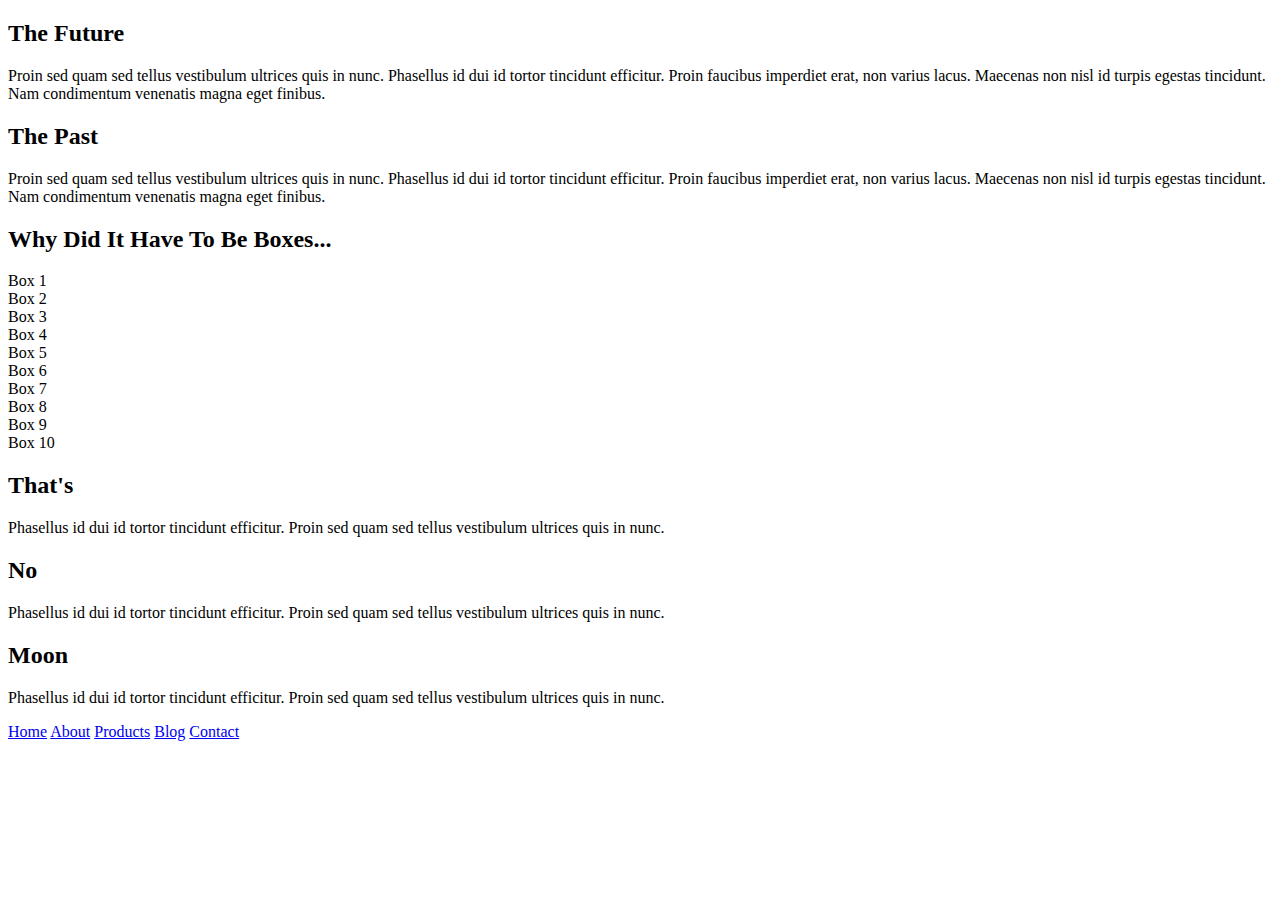
==== index.html @ a3138adc "Creating pull request" ====
<!DOCTYPE html>

<html lang="en">
  <head>
    <link rel="stylesheet" href="styles.css" />
    <meta charset="utf-8" />

    <title>Sprint Challenge - Home</title>

    <link
      href="https://fonts.googleapis.com/css?family=Roboto|Rubik"
      rel="stylesheet"
    />
    <link rel="stylesheet" href="css/index.css" />
  </head>

  <body>
    <div class="container">
      <section class="top-content">
        <div class="text-container">
          <h2>The Future</h2>
          <p>
            Proin sed quam sed tellus vestibulum ultrices quis in nunc.
            Phasellus id dui id tortor tincidunt efficitur. Proin faucibus
            imperdiet erat, non varius lacus. Maecenas non nisl id turpis
            egestas tincidunt. Nam condimentum venenatis magna eget finibus.
          </p>
        </div>
        <div class="text-container">
          <h2>The Past</h2>
          <p>
            Proin sed quam sed tellus vestibulum ultrices quis in nunc.
            Phasellus id dui id tortor tincidunt efficitur. Proin faucibus
            imperdiet erat, non varius lacus. Maecenas non nisl id turpis
            egestas tincidunt. Nam condimentum venenatis magna eget finibus.
          </p>
        </div>
      </section>

      <section class="middle-content">
        <h2>Why Did It Have To Be Boxes...</h2>

        <div class="boxes">
          <div class="box">Box 1</div>
          <div class="box">Box 2</div>
          <div class="box">Box 3</div>
          <div class="box">Box 4</div>
          <div class="box">Box 5</div>
          <div class="box">Box 6</div>
          <div class="box">Box 7</div>
          <div class="box">Box 8</div>
          <div class="box">Box 9</div>
          <div class="box">Box 10</div>
        </div>
      </section>

      <section class="bottom-content">
        <div class="text-container">
          <h2>That's</h2>
          <p>
            Phasellus id dui id tortor tincidunt efficitur. Proin sed quam sed
            tellus vestibulum ultrices quis in nunc.
          </p>
        </div>
        <div class="text-container">
          <h2>No</h2>
          <p>
            Phasellus id dui id tortor tincidunt efficitur. Proin sed quam sed
            tellus vestibulum ultrices quis in nunc.
          </p>
        </div>
        <div class="text-container">
          <h2>Moon</h2>
          <p>
            Phasellus id dui id tortor tincidunt efficitur. Proin sed quam sed
            tellus vestibulum ultrices quis in nunc.
          </p>
        </div>
      </section>

      <footer>
        <nav>
          <a href="#">Home</a>
          <a href="#">About</a>
          <a href="#">Products</a>
          <a href="#">Blog</a>
          <a href="#">Contact</a>
        </nav>
      </footer>
    </div>
    <!-- container -->
  </body>
</html>
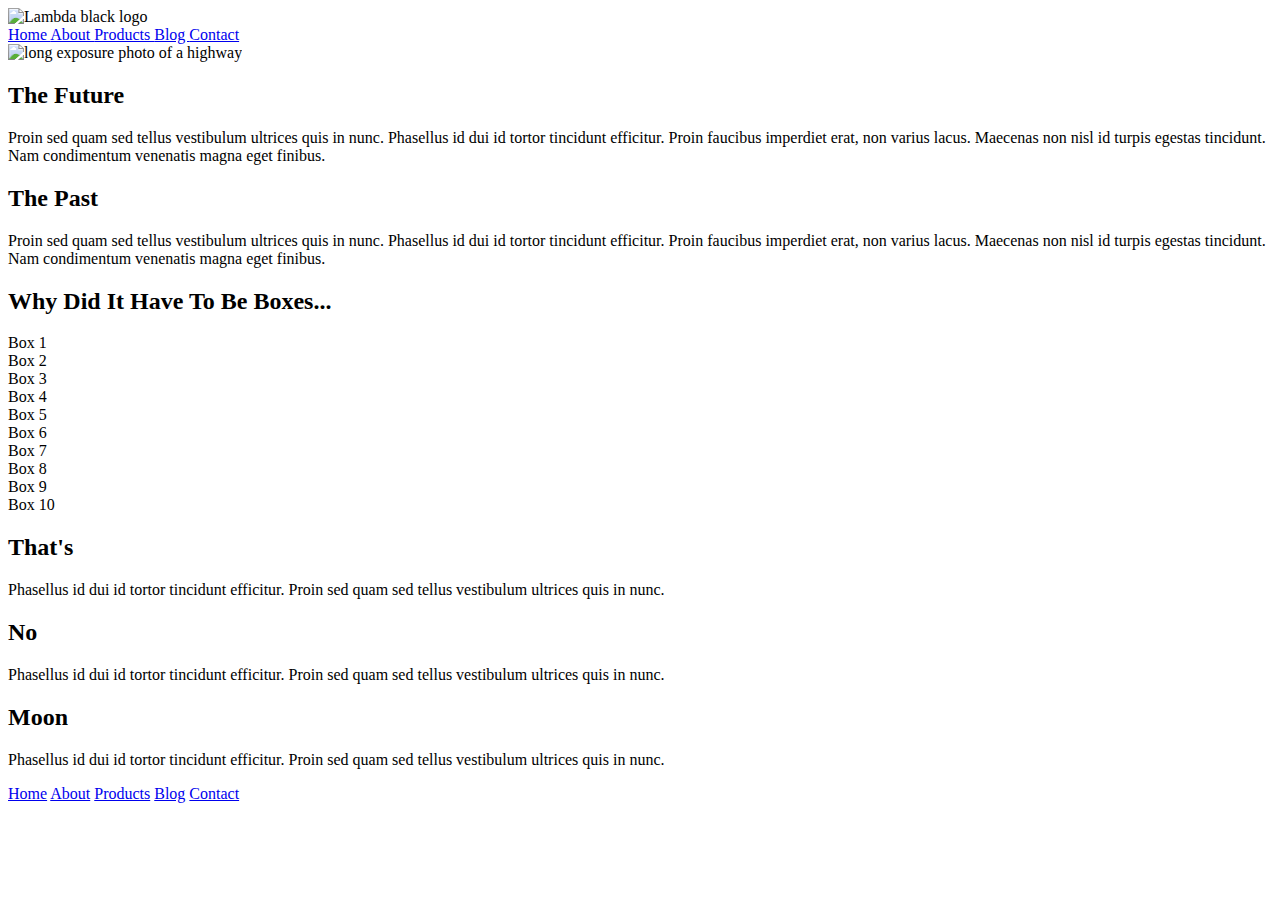
==== commit ef5c9023: "Header added" ====
--- a/index.html
+++ b/index.html
@@ -15,6 +15,31 @@
   </head>
 
   <body>
+    <header>
+      <section class="row">
+        <div class="imageContainer">
+          <img
+            class="logo"
+            src="img/lambda-black.png"
+            alt="Lambda black logo"
+          />
+        </div>
+        <nav id="navigationBar">
+          <a href="index.html"> Home </a>
+          <a href="about.html"> About </a>
+          <a href="#products"> Products </a>
+          <a href="#blog"> Blog </a>
+          <a href="#Contact"> Contact </a>
+        </nav>
+      </section>
+      <section class="largeImageContainer">
+        <img
+          class="highwayImage"
+          src="img/jumbo.jpg"
+          alt="long exposure photo of a highway"
+        />
+      </section>
+    </header>
     <div class="container">
       <section class="top-content">
         <div class="text-container">
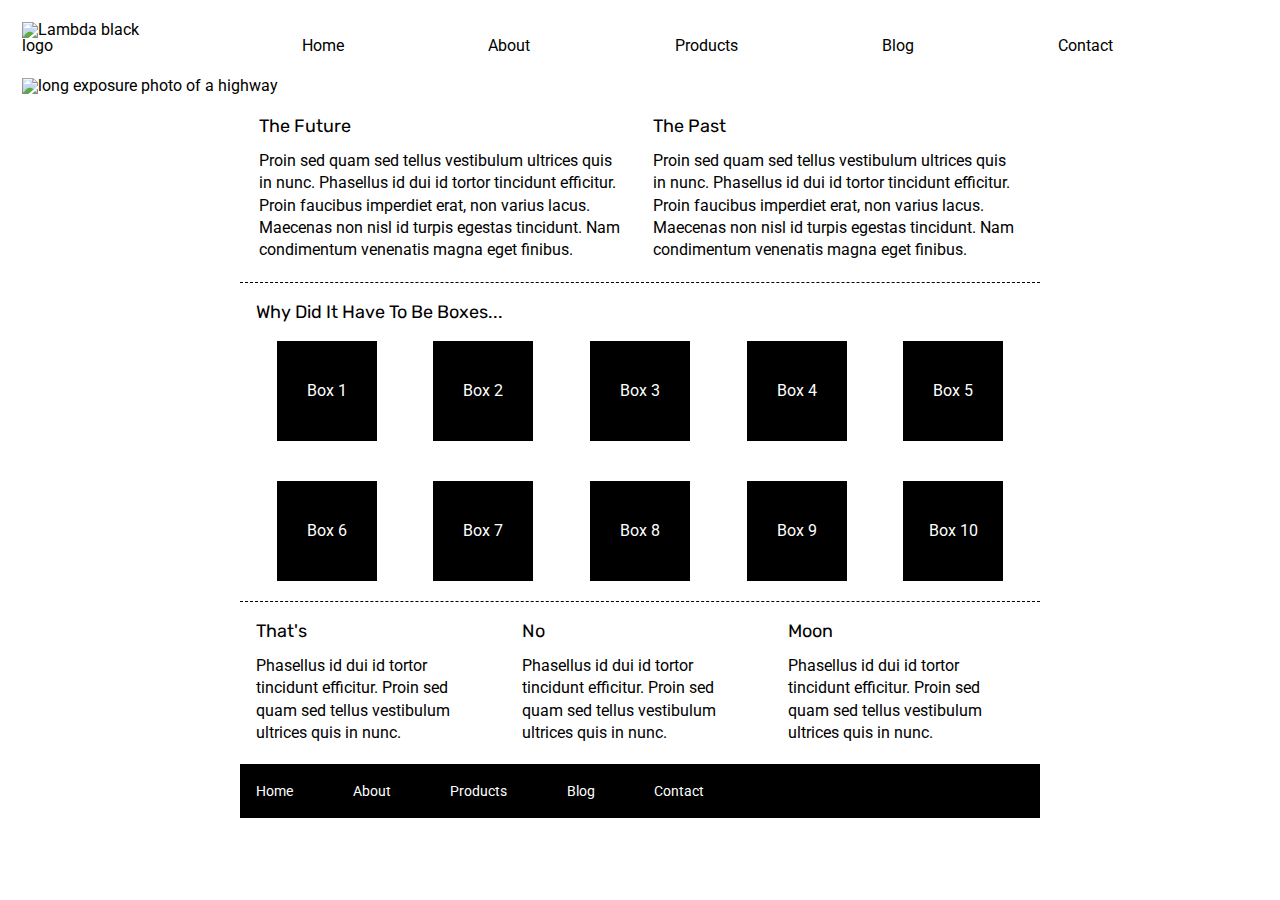
==== commit 17d554fb: "Navigation bar added" ====
--- a/index.html
+++ b/index.html
@@ -25,8 +25,8 @@
           />
         </div>
         <nav id="navigationBar">
-          <a href="index.html"> Home </a>
-          <a href="about.html"> About </a>
+          <a href="/index.html"> Home </a>
+          <a href="/about.html"> About </a>
           <a href="#products"> Products </a>
           <a href="#blog"> Blog </a>
           <a href="#Contact"> Contact </a>
@@ -105,8 +105,8 @@
 
       <footer>
         <nav>
-          <a href="#">Home</a>
-          <a href="#">About</a>
+          <a href="/index.html">Home</a>
+          <a href="/about.html">About</a>
           <a href="#">Products</a>
           <a href="#">Blog</a>
           <a href="#">Contact</a>
--- a/css/index.css
+++ b/css/index.css
@@ -0,0 +1,259 @@
+/* http://meyerweb.com/eric/tools/css/reset/ 
+   v2.0 | 20110126
+   License: none (public domain)
+*/
+
+html,
+body,
+div,
+span,
+applet,
+object,
+iframe,
+h1,
+h2,
+h3,
+h4,
+h5,
+h6,
+p,
+blockquote,
+pre,
+a,
+abbr,
+acronym,
+address,
+big,
+cite,
+code,
+del,
+dfn,
+em,
+img,
+ins,
+kbd,
+q,
+s,
+samp,
+small,
+strike,
+strong,
+sub,
+sup,
+tt,
+var,
+b,
+u,
+i,
+center,
+dl,
+dt,
+dd,
+ol,
+ul,
+li,
+fieldset,
+form,
+label,
+legend,
+table,
+caption,
+tbody,
+tfoot,
+thead,
+tr,
+th,
+td,
+article,
+aside,
+canvas,
+details,
+embed,
+figure,
+figcaption,
+footer,
+header,
+hgroup,
+menu,
+nav,
+output,
+ruby,
+section,
+summary,
+time,
+mark,
+audio,
+video {
+  margin: 0;
+  padding: 0;
+  border: 0;
+  font-size: 100%;
+  font: inherit;
+  vertical-align: baseline;
+}
+/* HTML5 display-role reset for older browsers */
+article,
+aside,
+details,
+figcaption,
+figure,
+footer,
+header,
+hgroup,
+menu,
+nav,
+section {
+  display: block;
+}
+body {
+  line-height: 1;
+}
+ol,
+ul {
+  list-style: none;
+}
+blockquote,
+q {
+  quotes: none;
+}
+blockquote:before,
+blockquote:after,
+q:before,
+q:after {
+  content: "";
+  content: none;
+}
+table {
+  border-collapse: collapse;
+  border-spacing: 0;
+}
+
+* {
+  box-sizing: border-box;
+}
+
+html,
+body {
+  height: 100%;
+  font-family: "Roboto", sans-serif;
+}
+
+h1,
+h2,
+h3,
+h4,
+h5 {
+  font-size: 18px;
+  margin-bottom: 15px;
+  font-family: "Rubik", sans-serif;
+}
+
+p {
+  line-height: 1.4;
+}
+
+/* Monika's code starts here */
+header {
+  padding: 1.4rem;
+}
+
+.row {
+  display: flex;
+  flex-direction: row;
+  flex-wrap: nowrap;
+  padding-bottom: 1.5rem;
+}
+
+#navigationBar {
+  display: flex;
+  flex-direction: row;
+  justify-content: space-evenly;
+  align-items: center;
+  width: 100%;
+  margin-top: 1rem;
+  text-decoration: none;
+}
+
+#navigationBar a {
+  color: black;
+  text-decoration: none;
+}
+
+.container {
+  width: 800px;
+  margin: 0 auto;
+}
+
+.top-content {
+  display: flex;
+  flex-wrap: wrap;
+  justify-content: space-evenly;
+  margin-bottom: 20px;
+  border-bottom: 1px dashed black;
+}
+
+.top-content .text-container {
+  width: 48%;
+  padding: 0 1%;
+  padding-bottom: 20px;
+}
+
+.middle-content {
+  margin-bottom: 20px;
+  border-bottom: 1px dashed black;
+}
+
+.middle-content h2 {
+  padding: 0 2%;
+  margin-bottom: 0;
+}
+
+.middle-content .boxes {
+  display: flex;
+  flex-wrap: wrap;
+  justify-content: space-evenly;
+}
+
+.middle-content .boxes .box {
+  width: 12.5%;
+  height: 100px;
+  background: black;
+  margin: 20px 2.5%;
+  color: white;
+  display: flex;
+  align-items: center;
+  justify-content: center;
+}
+
+.bottom-content {
+  display: flex;
+  margin: 0 2% 20px;
+  justify-content: space-around;
+}
+
+.bottom-content .text-container {
+  padding-right: 4%;
+}
+
+.bottom-content .text-container:last-child {
+  padding-right: 0;
+}
+
+footer {
+  width: 100%;
+  background: black;
+}
+
+footer nav {
+  width: 60%;
+  display: flex;
+  justify-content: space-between;
+  align-items: center;
+  padding: 20px 2%;
+  font-size: 14px;
+}
+
+footer nav a {
+  color: white;
+  text-decoration: none;
+}
